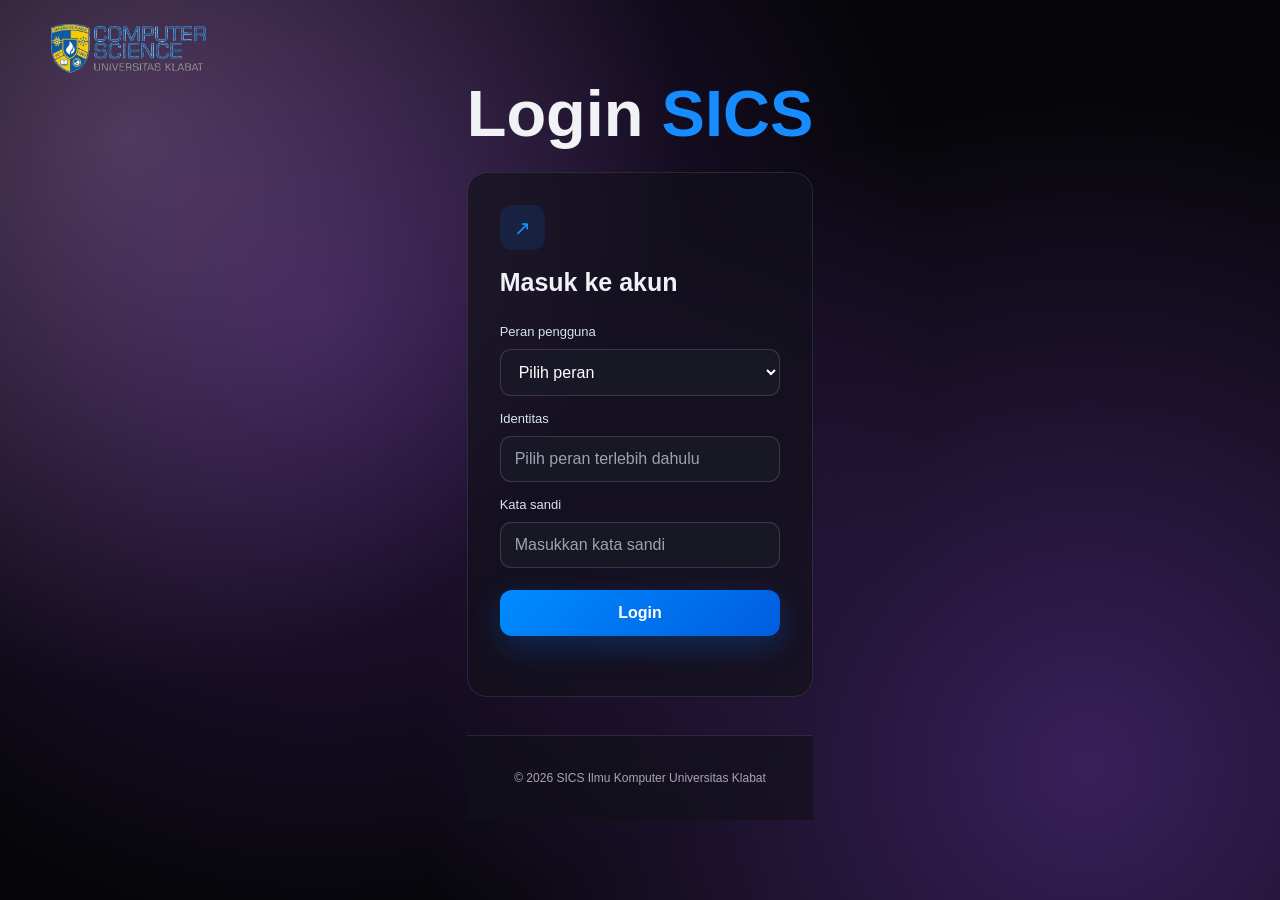
==== agenda-organisasi.html @ 8927d827 "Publish Web Design project Co-authored-by: Copilot <223556219+Copilot@users.noreply.github.com>" ====
<!DOCTYPE html>
<html lang="id">
<head>
    <meta charset="UTF-8">
    <meta name="viewport" content="width=device-width, initial-scale=1.0">
    <meta name="description" content="Agenda internal khusus Officer dan Pengurus CSSA FILKOM UNKLAB.">
    <title>Agenda Internal | CSSA FILKOM UNKLAB</title>
    <link rel="stylesheet" href="style.css">
</head>

<body data-required-roles="pengurus,officer">
    <nav class="navbar">
        <div class="logo-area">
            <div class="logo">
                <img src="images/filkom-logo.png" alt="Logo Computer Science Universitas Klabat">
            </div>
        </div>

        <button class="menu-btn" type="button" aria-label="Buka menu">☰</button>

        <div class="nav-links">
            <a href="officer.html" data-nav-role="officer">Panel Officer</a>
            <a href="pengurus.html" data-nav-role="pengurus">Dashboard</a>
            <a href="agenda-organisasi.html" class="active" data-nav-role="officer,pengurus">Agenda Organisasi</a>
            <a href="pengaduan.html" data-nav-role="officer,pengurus">Pengaduan</a>
            <button class="logout-btn" id="logout-btn" type="button">Keluar</button>
        </div>
    </nav>

    <main class="container">
        <p class="label">AREA INTERNAL ORGANISASI</p>
        <h1>Agenda <span>Internal Organisasi</span></h1>
        <p class="description">
            Agenda internal ini hanya tersedia untuk Officer dan Pengurus Organisasi.
        </p>
        <p class="content-status" data-content-status role="status" aria-live="polite" hidden></p>

        <section class="org-announcements" aria-labelledby="org-agenda-heading">
            <div class="org-announcements-heading">
                <p class="label">AGENDA & RENCANA KERJA</p>
                <h2 id="org-agenda-heading">Rencana Organisasi CSSA</h2>
                <p class="description">
                    Contoh rancangan internal. Agenda dan program berikut belum disahkan; sesuaikan setelah dibahas dan disepakati pengurus.
                </p>
            </div>

            <div class="org-announcements-grid">
                <article class="card org-announcement-card">
                    <span class="date">DRAFT — JADWAL BELUM DITETAPKAN</span>
                    <h3>Rapat Koordinasi Pengurus CSSA</h3>
                    <p>
                        Rencana agenda meliputi evaluasi kegiatan berjalan, laporan tiap divisi, pembagian tanggung jawab, dan persiapan program semester depan. Waktu dan tempat ditentukan melalui koordinasi internal.
                    </p>
                </article>

                <article class="card org-announcement-card">
                    <span class="date">USULAN PROGRAM — BELUM DISETUJUI</span>
                    <h3>Rancangan Program Semester Depan</h3>
                    <p>
                        Usulan awal mencakup workshop pengembangan web atau mobile, sesi belajar bersama dan mentoring pemrograman, serta proyek kolaborasi mahasiswa. Rencana ini perlu ditinjau dan disetujui pengurus.
                    </p>
                </article>

                <article class="card org-announcement-card">
                    <span class="date">KOORDINASI DIVISI</span>
                    <h3>Persiapan Usulan Kegiatan</h3>
                    <p>
                        Setiap divisi dapat menyiapkan tujuan, sasaran peserta, kebutuhan, dan perkiraan anggaran untuk dibahas pada rapat koordinasi. Ini merupakan contoh alur kerja, bukan keputusan resmi organisasi.
                    </p>
                </article>
            </div>
            <div class="org-announcements-grid" data-internal-content hidden></div>
        </section>
    </main>

    <footer>
        © <span id="year"></span> CSSA FILKOM Universitas Klabat
    </footer>

    <script src="script.js"></script>
    <script src="officer-content.js"></script>
</body>
</html>
---- style.css ----
* {
    margin: 0;
    padding: 0;
    box-sizing: border-box;
}

:root {
    --bg: #060609;
    --bg2: #12121a;
    --card: rgba(18, 18, 26, 0.65);
    --blue: #168cff;
    --blue2: #006cff;
    --text: #f0f2f5;
    --muted: #b7b3c2;
    --border: rgba(255, 255, 255, 0.1);
}

body {
    font-family: Arial, Helvetica, sans-serif;
    background-color: #060609;
    background-image:
        radial-gradient(circle at 10% 15%, rgba(212, 165, 215, 0.28) 0%, transparent 40%),
        radial-gradient(circle at 25% 35%, rgba(94, 43, 156, 0.45) 0%, transparent 55%),
        radial-gradient(circle at 85% 85%, rgba(138, 75, 222, 0.38) 0%, transparent 50%);
    background-attachment: fixed;
    background-size: cover;
    color: var(--text);
    min-height: 100vh;
}

/* NAVBAR */

.navbar {
    width: 92%;
    max-width: 1200px;
    margin: 25px auto;
    padding: 13px 18px;
    display: flex;
    align-items: center;
    justify-content: space-between;
    background: var(--card);
    border: 1px solid var(--border);
    border-radius: 18px;
    backdrop-filter: blur(12px);
    box-shadow: 0 15px 50px rgba(0,0,0,.35);
}

.logo-area {
    display: flex;
    align-items: center;
    gap: 12px;
}

.logo {
    width: 120px;
    height: 38px;
    display: flex;
    align-items: center;
    justify-content: center;
}

.logo img {
    display: block;
    width: 100%;
    height: 100%;
    object-fit: contain;
    border-radius: inherit;
}

.logo-text h3 {
    font-size: 16px;
}

.logo-text p {
    font-size: 10px;
    color: #b7b3c2;
    margin-top: 3px;
}

.nav-links {
    display: flex;
    align-items: center;
    gap: 5px;
}

.nav-links a {
    color: #c5d0df;
    text-decoration: none;
    padding: 11px 15px;
    border-radius: 12px;
    font-size: 13px;
    transition: .3s;
}

.nav-links a:hover,
.nav-links a.active {
    background: rgba(0, 119, 255, .18);
    color: #2d9bff;
}

.complaint-btn {
    background: linear-gradient(135deg, #006eff, #0752bb);
    color: white;
    padding: 12px 17px;
    border-radius: 12px;
    text-decoration: none;
    font-size: 12px;
    box-shadow: 0 8px 25px rgba(0,110,255,.25);
}

.logout-btn {
    padding: 11px 15px;
    border: 1px solid rgba(255, 112, 112, .25);
    border-radius: 12px;
    background: rgba(190, 45, 65, .16);
    color: #ffb2b8;
    font: inherit;
    font-size: 13px;
    cursor: pointer;
    transition: .3s;
}

.logout-btn:hover {
    background: rgba(190, 45, 65, .3);
    color: white;
}

/* CONTAINER */

.container {
    width: 88%;
    max-width: 1120px;
    margin: 60px auto;
}

.label {
    color: #168cff;
    font-size: 12px;
    font-weight: bold;
    letter-spacing: 1px;
    margin-bottom: 12px;
}

h1 {
    font-size: clamp(38px, 6vw, 65px);
    line-height: 1.05;
    margin-bottom: 20px;
}

h1 span {
    color: #168cff;
}

h2 {
    font-size: 32px;
    margin-bottom: 15px;
}

h3 {
    margin-bottom: 8px;
}

.description {
    max-width: 680px;
    color: var(--muted);
    line-height: 1.7;
    font-size: 15px;
}

/* BUTTON */

.btn {
    display: inline-block;
    margin-top: 28px;
    padding: 14px 22px;
    border-radius: 12px;
    text-decoration: none;
    color: white;
    background: linear-gradient(135deg, #008cff, #005de0);
    box-shadow: 0 10px 30px rgba(0,120,255,.25);
    transition: .3s;
}

.btn:hover {
    transform: translateY(-3px);
}

/* HERO */

.hero {
    min-height: 70vh;
    display: flex;
    align-items: center;
}

.hero-content {
    max-width: 760px;
}

.hero-card {
    margin-top: 45px;
    padding: 25px;
    border: 1px solid var(--border);
    background: var(--card);
    border-radius: 20px;
}

/* GRID */

.grid {
    display: grid;
    grid-template-columns: repeat(3, 1fr);
    gap: 20px;
    margin-top: 35px;
}

.card {
    background: var(--card);
    border: 1px solid var(--border);
    border-radius: 20px;
    padding: 25px;
    transition: .3s;
}

.navbar,
.hero-card,
.card,
.logo-large,
.philosophy,
.info-item,
.announcement-card,
.news-card,
.information-page .profile-card,
.complaint-page .troubleshooting-accordion,
.complaint-page .complaint-form-card {
    backdrop-filter: blur(12px);
}

.card:hover {
    transform: translateY(-5px);
    border-color: rgba(191, 157, 224, .38);
    box-shadow: 0 15px 40px rgba(0,90,255,.12);
}

.icon {
    width: 45px;
    height: 45px;
    border-radius: 12px;
    background: rgba(0,125,255,.12);
    color: #1592ff;
    display: flex;
    align-items: center;
    justify-content: center;
    margin-bottom: 18px;
    font-size: 20px;
}

.card p {
    color: var(--muted);
    line-height: 1.7;
    font-size: 14px;
}

/* PROFILE */

.profile-box {
    display: grid;
    grid-template-columns: 280px 1fr;
    gap: 25px;
    margin-top: 40px;
}

.logo-large {
    min-height: 350px;
    border-radius: 22px;
    background: var(--card);
    border: 1px solid var(--border);
    display: flex;
    align-items: center;
    justify-content: center;
}

.logo-large img {
    display: block;
    flex: 0 0 auto;
    width: 500px;
    height: auto;
    object-fit: contain;
    transform: rotate(-90deg);
}

.officer-dashboard {
    margin-top: 55px;
}

.officer-welcome {
    padding: 34px;
    background: var(--card);
    border: 1px solid var(--border);
    border-radius: 22px;
    backdrop-filter: blur(12px);
}

.officer-welcome h1 {
    font-size: clamp(34px, 5vw, 54px);
}

.officer-summary-grid,
.officer-links-grid {
    display: grid;
    grid-template-columns: repeat(3, minmax(0, 1fr));
    gap: 18px;
    margin-top: 24px;
}

.officer-summary-card {
    padding: 22px;
    background: var(--card);
    border: 1px solid var(--border);
    border-radius: 18px;
}

.officer-summary-card strong {
    display: block;
    margin: 8px 0;
    color: #ffffff;
    font-size: 34px;
}

.officer-summary-card p,
.officer-summary-card span {
    color: var(--muted);
}

.officer-summary-card p {
    color: #d7e2f0;
    font-weight: bold;
}

.pengurus-dashboard .officer-summary-grid {
    grid-template-columns: repeat(2, minmax(0, 1fr));
}

.officer-management {
    margin-top: 46px;
}

.officer-content-form {
    display: grid;
    gap: 12px;
    max-width: 860px;
    margin-top: 24px;
    padding: 26px;
    background: var(--card);
    border: 1px solid var(--border);
    border-radius: 20px;
}

.officer-content-form label {
    color: #d7e2f0;
    font-weight: bold;
}

.officer-content-form input,
.officer-content-form select,
.officer-content-form textarea {
    width: 100%;
    padding: 13px 15px;
    border: 1px solid var(--border);
    border-radius: 11px;
    background: rgba(6, 6, 9, 0.72);
    color: var(--text);
    font: inherit;
}

.officer-content-form textarea {
    resize: vertical;
    line-height: 1.6;
}

.officer-form-actions {
    display: flex;
    flex-wrap: wrap;
    gap: 10px;
    margin-top: 8px;
}

.officer-form-actions .btn {
    margin-top: 0;
    border: 0;
    font: inherit;
    cursor: pointer;
}

.officer-form-actions [hidden] {
    display: none;
}

.officer-secondary-btn {
    background: rgba(255, 255, 255, 0.12);
    box-shadow: none;
}

.officer-delete-btn {
    background: rgba(190, 45, 65, 0.82);
    box-shadow: none;
}

.officer-content-list {
    display: grid;
    gap: 18px;
    margin-top: 24px;
}

.officer-content-item {
    padding: 24px;
    background: var(--card);
    border: 1px solid var(--border);
    border-radius: 18px;
}

.officer-content-item-body,
.published-content-card p {
    color: var(--muted);
    line-height: 1.7;
    white-space: pre-line;
}

.content-status {
    margin-top: 22px;
    padding: 14px 18px;
    border: 1px solid rgba(22, 140, 255, 0.35);
    border-radius: 12px;
    background: rgba(22, 140, 255, 0.1);
    color: #d7e2f0;
}

.content-status.is-error {
    border-color: rgba(255, 112, 112, 0.4);
    background: rgba(190, 45, 65, 0.14);
    color: #ffb2b8;
}

.published-news-card .news-content {
    min-height: 100%;
}

.officer-action-card {
    display: flex;
    flex-direction: column;
    align-items: flex-start;
}

.officer-action-card .btn {
    margin-top: auto;
}

.officer-note {
    margin-top: 24px;
    padding: 22px;
    background: var(--card);
    border: 1px solid var(--border);
    border-radius: 18px;
    color: var(--muted);
    line-height: 1.7;
}

.officer-note h2 {
    color: var(--text);
    font-size: 20px;
}

.philosophy {
    padding: 35px;
    background: var(--card);
    border: 1px solid var(--border);
    border-radius: 22px;
}

.philosophy-item {
    padding: 20px 0;
    border-bottom: 1px solid var(--border);
}

.philosophy-item:last-child {
    border-bottom: none;
}

/* INFO */

.info-list {
    margin-top: 35px;
    display: grid;
    gap: 18px;
}

.info-item {
    display: flex;
    align-items: center;
    justify-content: space-between;
    padding: 25px;
    background: var(--card);
    border: 1px solid var(--border);
    border-radius: 18px;
}

.info-item p {
    color: var(--muted);
    margin-top: 7px;
}

/* PENGUMUMAN */

.announcement {
    margin-top: 30px;
    display: grid;
    gap: 18px;
}

.announcement-card {
    padding: 25px;
    background: var(--card);
    border: 1px solid var(--border);
    border-radius: 18px;
}

.org-announcements {
    margin-top: 56px;
    padding-top: 34px;
    border-top: 1px solid var(--border);
}

.org-announcements-heading {
    margin-bottom: 24px;
}

.org-announcements-grid {
    display: grid;
    grid-template-columns: repeat(2, minmax(0, 1fr));
    gap: 18px;
    margin-top: 24px;
}

.org-announcement-card {
    padding: 24px;
    background: var(--card);
    border: 1px solid var(--border);
    border-radius: 18px;
}

.org-announcement-card h3 {
    color: var(--text);
    font-size: 19px;
}

.org-announcement-card p {
    color: var(--muted);
    font-size: 14px;
    line-height: 1.7;
}

.date {
    display: inline-block;
    color: #168cff;
    font-size: 12px;
    margin-bottom: 10px;
}

/* BERITA */

.news-grid {
    display: grid;
    grid-template-columns: repeat(2, 1fr);
    gap: 25px;
    margin-top: 35px;
}

.news-card {
    background: var(--card);
    border-radius: 20px;
    overflow: hidden;
    border: 1px solid var(--border);
}

.news-image {
    display: block;
    width: 100%;
    height: 190px;
    object-fit: cover;
}

.news-content {
    padding: 25px;
}

.news-content p {
    color: var(--muted);
    line-height: 1.7;
    font-size: 14px;
    margin-top: 10px;
}

.detail-modal[hidden] {
    display: none;
}

.detail-modal {
    position: fixed;
    inset: 0;
    z-index: 1050;
    display: grid;
    place-items: center;
    padding: 20px;
    opacity: 0;
    transition: opacity .22s ease;
}

.detail-modal.is-visible {
    opacity: 1;
}

.detail-modal-backdrop {
    position: absolute;
    inset: 0;
    background: rgba(3, 3, 8, .78);
    backdrop-filter: blur(6px);
}

.detail-modal-dialog {
    position: relative;
    width: min(640px, 100%);
    max-height: 80vh;
    overflow-y: auto;
    padding: 32px;
    border: 1px solid rgba(255, 255, 255, .14);
    border-radius: 20px;
    background: rgba(18, 18, 26, .94);
    box-shadow: 0 24px 80px rgba(0, 0, 0, .48);
    backdrop-filter: blur(12px);
    transform: translateY(12px) scale(.98);
    transition: transform .22s ease;
}

.detail-modal.is-visible .detail-modal-dialog {
    transform: translateY(0) scale(1);
}

.detail-modal-dialog h2 {
    padding-right: 36px;
    color: #f0f2f5;
}

.detail-modal-dialog p {
    margin-bottom: 0;
    color: var(--muted);
    line-height: 1.75;
}

.detail-modal-close {
    position: absolute;
    top: 14px;
    right: 16px;
    width: 36px;
    height: 36px;
    border: 1px solid var(--border);
    border-radius: 10px;
    background: rgba(255, 255, 255, .06);
    color: #f0f2f5;
    font: inherit;
    font-size: 24px;
    line-height: 1;
    cursor: pointer;
}

.detail-modal-close:focus-visible {
    outline: 2px solid #b99be7;
    outline-offset: 3px;
}

body.detail-modal-open {
    overflow: hidden;
}

@media (prefers-reduced-motion: reduce) {
    .detail-modal,
    .detail-modal-dialog {
        transition: none;
    }
}

/* FOOTER */

footer {
    margin-top: 100px;
    padding: 35px 8%;
    border-top: 1px solid var(--border);
    background: var(--card);
    color: #aaa5b7;
    text-align: center;
    font-size: 13px;
    backdrop-filter: blur(12px);
}

/* MOBILE */

.menu-btn {
    display: none;
    background: none;
    border: none;
    color: white;
    font-size: 25px;
}

@media (max-width: 900px) {

    .navbar {
        position: relative;
    }

    .menu-btn {
        display: block;
    }

    .nav-links {
        display: none;
        position: absolute;
        top: 75px;
        left: 0;
        width: 100%;
        padding: 15px;
        background: var(--card);
        border-radius: 15px;
        flex-direction: column;
    }

    .nav-links.show {
        display: flex;
    }

    .nav-links a {
        width: 100%;
        text-align: center;
    }

    .logout-btn {
        width: 100%;
    }

    .complaint-btn {
        display: none;
    }

    .grid,
    .news-grid,
    .org-announcements-grid {
        grid-template-columns: 1fr;
    }

    .profile-box {
        grid-template-columns: 1fr;
    }

    .logo-large img {
        width: 300px;
    }

    .officer-summary-grid,
    .officer-links-grid {
        grid-template-columns: repeat(2, minmax(0, 1fr));
    }

    .container {
        width: 90%;
    }
}

/* LOGIN */

.login-page {
    display: flex;
    align-items: center;
    justify-content: center;
    padding: 48px 24px;
}

.login-page .site-logo {
    position: fixed;
    top: 24px;
    left: 4%;
    width: 155px;
    height: auto;
    z-index: 2;
}

.login-shell {
    width: 100%;
    max-width: 760px;
}

.login-heading {
    max-width: 520px;
    margin: 0 auto 24px;
    text-align: center;
}

.login-heading h1 {
    margin-bottom: 0;
}

.login-card {
    width: 100%;
    max-width: 520px;
    margin: 0 auto;
    padding: 32px;
}

.login-card h2 {
    margin-bottom: 10px;
    font-size: 25px;
}

.login-form {
    display: grid;
    gap: 10px;
    margin-top: 22px;
}

.login-form label {
    margin-top: 5px;
    color: #d7e2f0;
    font-size: 13px;
}

.login-form input,
.login-form select {
    width: 100%;
    padding: 13px 14px;
    border: 1px solid rgba(255, 255, 255, 0.15);
    border-radius: 11px;
    outline: none;
    background: rgba(25, 25, 38, 0.8);
    color: #ffffff;
    font: inherit;
}

.login-form select {
    color-scheme: dark;
}

.login-form input::placeholder {
    color: #9ca3af;
}

.login-form input:focus,
.login-form select:focus {
    border-color: #b99be7;
    box-shadow: 0 0 0 3px rgba(185, 155, 231, .18);
}

.login-status {
    min-height: 18px;
    color: #ffcf75;
    font-size: 12px;
    line-height: 1.5;
}

.login-submit {
    width: 100%;
    margin-top: 12px;
    border: 0;
    cursor: pointer;
    font: inherit;
    font-weight: bold;
}

.login-submit:hover {
    transform: translateY(-2px);
}

.login-footer {
    margin-top: 38px;
    color: #aaa5b7;
    text-align: center;
    font-size: 12px;
}

@media (max-width: 700px) {
    .login-page {
        align-items: flex-start;
        padding: 32px 18px;
    }

    .login-page .site-logo {
        top: 16px;
        left: 18px;
        width: 130px;
    }

    .login-heading {
        margin: 56px auto 26px;
    }

    .login-card {
        padding: 24px;
    }
}

/* INFORMATION PROFILES */

.information-page .page-intro {
    max-width: 760px;
    margin: 0 auto 52px;
    text-align: center;
}

.information-page .page-intro .description {
    margin: 0 auto;
}

.information-page .info-section-heading {
    margin-bottom: 24px;
}

.information-page .info-section-heading .label {
    margin-bottom: 8px;
}

.information-page .info-section-heading h2 {
    margin-bottom: 0;
}

.information-page .officers-section {
    margin-top: 68px;
}

.information-page .profile-card {
    height: 100%;
    overflow: hidden;
    padding: 0;
    background: var(--card);
    border: 1px solid var(--border);
    color: var(--text);
}

.information-page .profile-photo {
    display: block;
    width: 100%;
    height: 190px;
    object-fit: cover;
    background: var(--card);
    border-bottom: 1px solid var(--border);
}

.information-page .advisor-photo {
    height: 280px;
}

.information-page .profile-card .card-body {
    padding: 24px;
}

.information-page .person-name {
    margin-bottom: 12px;
    color: var(--text);
    font-size: 20px;
}

.information-page .person-details p {
    margin-bottom: 8px;
    color: var(--muted);
    font-size: 14px;
    line-height: 1.6;
}

.information-page .person-details p:last-child {
    margin-bottom: 0;
}

.information-page .person-details strong {
    color: #d7e2f0;
}

.information-page .profile-email {
    color: #55aaff;
    text-decoration: none;
    overflow-wrap: anywhere;
}

.information-page .profile-email:hover {
    color: #91caff;
    text-decoration: underline;
}

@media (max-width: 575.98px) {
    .officer-summary-grid,
    .officer-links-grid {
        grid-template-columns: 1fr;
    }

    .officer-welcome {
        padding: 24px;
    }

    .information-page .page-intro {
        margin-bottom: 38px;
        text-align: left;
    }

    .information-page .officers-section {
        margin-top: 48px;
    }

    .information-page .advisor-photo {
        height: 220px;
    }
}

/* COMPLAINTS */

.complaint-page .complaint-intro {
    max-width: 760px;
    margin: 0 auto 48px;
    text-align: center;
}

.complaint-page .complaint-intro .description {
    margin: 0 auto;
}

.complaint-page .complaint-section-heading {
    margin-bottom: 22px;
}

.complaint-page .complaint-section-heading .label {
    margin-bottom: 8px;
}

.complaint-page .complaint-section-heading h2 {
    margin-bottom: 8px;
}

.complaint-page .complaint-section-heading .description {
    margin-bottom: 0;
}

.complaint-page .troubleshooting-accordion {
    --bs-accordion-bg: rgba(18, 18, 26, 0.65);
    --bs-accordion-color: #f0f2f5;
    --bs-accordion-border-color: rgba(255, 255, 255, 0.1);
    --bs-accordion-btn-bg: rgba(18, 18, 26, 0.65);
    --bs-accordion-btn-color: #ffffff;
    --bs-accordion-active-bg: rgba(113, 79, 159, .25);
    --bs-accordion-active-color: #ffffff;
    --bs-accordion-btn-focus-box-shadow: 0 0 0 .2rem rgba(22,140,255,.2);
}

.complaint-page .accordion-button {
    font-weight: 600;
}

.complaint-page .accordion-button::after {
    filter: brightness(0) invert(1);
}

.complaint-page .accordion-body {
    color: var(--muted);
    line-height: 1.7;
}

.complaint-page .accordion-body ul {
    display: grid;
    gap: 8px;
    margin-bottom: 0;
    padding-left: 20px;
}

.complaint-page kbd {
    background: #171320;
}

.complaint-page .report-section {
    margin-top: 68px;
}

.complaint-page .complaint-form-card {
    padding: 30px;
    background: var(--card);
    border: 1px solid var(--border);
    color: var(--text);
}

.complaint-form-card > form {
    transition: opacity .32s ease, transform .32s ease;
}

.complaint-form-card > form.is-hiding {
    opacity: 0;
    transform: translateY(-8px);
    pointer-events: none;
}

.complaint-form-card > form.is-restoring {
    opacity: 0;
    transform: translateY(8px);
}

.complaint-success[hidden] {
    display: none;
}

.complaint-success {
    display: flex;
    flex-direction: column;
    align-items: center;
    gap: 14px;
    padding: 32px 16px;
    text-align: center;
    opacity: 0;
    transform: translateY(10px) scale(.98);
    transition: opacity .35s ease, transform .35s ease;
}

.complaint-success.is-visible {
    opacity: 1;
    transform: translateY(0) scale(1);
}

.complaint-success-icon {
    display: flex;
    width: 58px;
    height: 58px;
    align-items: center;
    justify-content: center;
    border: 1px solid rgba(164, 232, 195, .28);
    border-radius: 50%;
    background: rgba(67, 151, 105, .16);
    color: #a4e8c3;
    font-size: 30px;
    font-weight: 700;
}

.complaint-success h3 {
    color: #f0f2f5;
}

.complaint-success .description {
    max-width: 560px;
    margin-bottom: 0;
}

.complaint-success .btn {
    margin-top: 4px;
}

@media (prefers-reduced-motion: reduce) {
    .complaint-form-card > form,
    .complaint-success {
        transition: none;
    }
}

.complaint-page .form-label {
    margin-bottom: 8px;
    color: #d7e2f0;
    font-size: 14px;
    font-weight: 600;
}

.complaint-page .form-control,
.complaint-page .form-select {
    border: 1px solid rgba(255, 255, 255, 0.15);
    background-color: rgba(25, 25, 38, 0.8);
    color: #ffffff;
}

.complaint-page .form-control::placeholder {
    color: #9ca3af;
}

.complaint-page .form-control:focus,
.complaint-page .form-select:focus {
    border-color: #168cff;
    background-color: rgba(25, 25, 38, 0.8);
    color: #ffffff;
    box-shadow: 0 0 0 .2rem rgba(22,140,255,.18);
}

.complaint-page .form-select option {
    background: #12121a;
    color: #ffffff;
}

.complaint-page .form-text {
    color: var(--muted);
}

.complaint-page .complaint-submit {
    margin-top: 0;
    border: 0;
}

@media (max-width: 575.98px) {
    .complaint-page .complaint-intro {
        margin-bottom: 36px;
        text-align: left;
    }

    .complaint-page .report-section {
        margin-top: 48px;
    }

    .complaint-page .complaint-form-card {
        padding: 20px;
    }
}

/* STAGGERED PAGE ENTRANCE */

.page-motion-enter {
    animation: page-motion-enter .62s cubic-bezier(.22, 1, .36, 1) both;
    animation-delay: var(--page-motion-delay, 0ms);
}

@keyframes page-motion-enter {
    from {
        opacity: 0;
        transform: translateY(9px);
    }

    to {
        opacity: 1;
        transform: translateY(0);
    }
}

body.is-leaving-page .navbar,
body.is-leaving-page main {
    animation: page-motion-leave .3s cubic-bezier(.4, 0, .2, 1) both;
    pointer-events: none;
}

@keyframes page-motion-leave {
    to {
        opacity: 0;
        transform: translateY(-4px);
    }
}

.fade-in-up {
    opacity: 0;
    transform: translateY(14px);
    transition:
        opacity .58s cubic-bezier(.22, 1, .36, 1),
        transform .58s cubic-bezier(.22, 1, .36, 1);
    transition-delay: var(--entrance-delay, 0ms);
}

.fade-in-up.is-visible {
    opacity: 1;
    transform: translateY(0);
}

.fade-in-up.card {
    transition:
        opacity .58s cubic-bezier(.22, 1, .36, 1),
        transform .58s cubic-bezier(.22, 1, .36, 1),
        border-color .3s,
        box-shadow .3s;
    transition-delay:
        var(--entrance-delay, 0ms),
        var(--entrance-delay, 0ms),
        0ms,
        0ms;
}

.fade-in-up.card.is-visible:hover {
    transform: translateY(-5px);
    transition-delay: 0ms;
}

.nav-links.show > * {
    opacity: 0;
    transform: translateY(16px);
    transition:
        opacity .52s ease-out,
        transform .52s ease-out,
        background-color .3s,
        color .3s;
    transition-delay: var(--menu-delay, 0ms);
}

.nav-links.show > *.is-visible {
    opacity: 1;
    transform: translateY(0);
}

@media (prefers-reduced-motion: reduce) {
    .page-motion-enter,
    body.is-leaving-page .navbar,
    body.is-leaving-page main {
        animation: none;
    }

    .fade-in-up,
    .fade-in-up.card,
    .nav-links.show > * {
        opacity: 1;
        transform: none;
        transition: none;
        transition-delay: 0ms;
    }

    .fade-in-up.card.is-visible:hover {
        transform: none;
    }
}

.login-page.is-transitioning .login-card.fade-in-up {
    opacity: 0;
    transform: translateY(8px) scale(.97);
    transition: opacity .42s ease, transform .42s cubic-bezier(.22, 1, .36, 1);
    transition-delay: 0ms;
    pointer-events: none;
}

@media (prefers-reduced-motion: reduce) {
    .login-page.is-transitioning .login-card.fade-in-up {
        transition: none;
    }
}
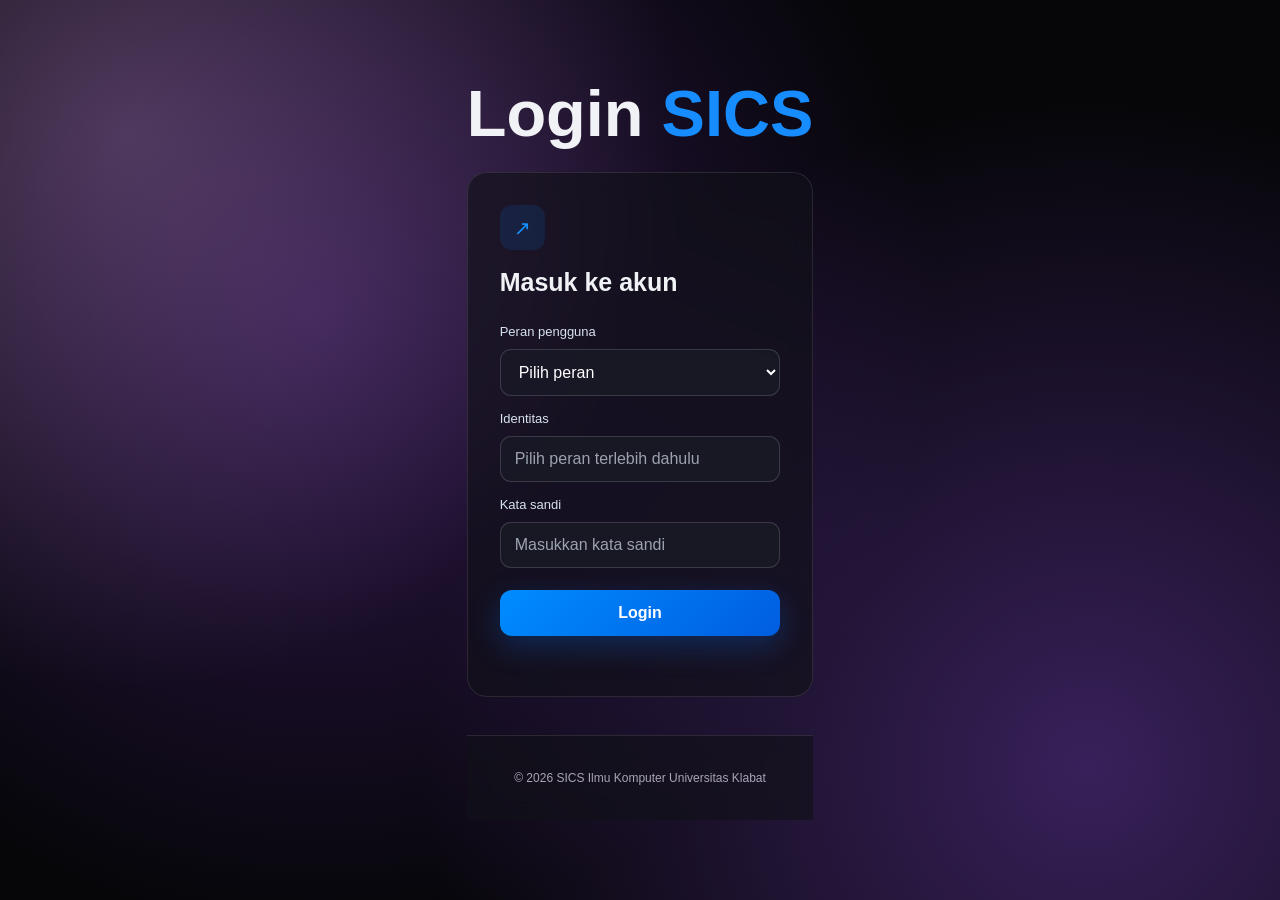
==== commit 82dfc9ee: "Improve mobile layout and navigation Add responsive breakpoints and accessible mobile navigation, up" ====
--- a/agenda-organisasi.html
+++ b/agenda-organisasi.html
@@ -12,7 +12,7 @@
     <nav class="navbar">
         <div class="logo-area">
             <div class="logo">
-                <img src="images/filkom-logo.png" alt="Logo Computer Science Universitas Klabat">
+                <img src="images/filkom-logo.png" alt="Logo Computer Science dengan motto Iustus Veritas Scientia">
             </div>
         </div>
 
--- a/style.css
+++ b/style.css
@@ -283,10 +283,10 @@
 .logo-large img {
     display: block;
     flex: 0 0 auto;
-    width: 500px;
+    width: 220px;
+    max-width: 100%;
     height: auto;
     object-fit: contain;
-    transform: rotate(-90deg);
 }
 
 .officer-dashboard {
@@ -761,7 +761,7 @@
     }
 
     .logo-large img {
-        width: 300px;
+        width: 220px;
     }
 
     .officer-summary-grid,
@@ -1327,4 +1327,325 @@
     .login-page.is-transitioning .login-card.fade-in-up {
         transition: none;
     }
+}
+
+/* RESPONSIVE MOBILE LAYOUT */
+
+@media (max-width: 900px) {
+    .navbar {
+        z-index: 1000;
+    }
+
+    .menu-btn {
+        display: inline-flex;
+        width: 44px;
+        height: 44px;
+        flex: 0 0 44px;
+        align-items: center;
+        justify-content: center;
+        border: 1px solid var(--border);
+        border-radius: 12px;
+        background: rgba(255, 255, 255, 0.06);
+        cursor: pointer;
+        line-height: 1;
+    }
+
+    .menu-btn:focus-visible {
+        outline: 2px solid #b99be7;
+        outline-offset: 3px;
+    }
+
+    .nav-links {
+        top: calc(100% + 10px);
+        right: 0;
+        left: 0;
+        width: 100%;
+        max-height: calc(100vh - 120px);
+        max-height: calc(100dvh - 120px);
+        gap: 4px;
+        overflow-y: auto;
+        overscroll-behavior: contain;
+        padding: 12px;
+        border: 1px solid var(--border);
+        background: rgba(18, 18, 26, 0.96);
+        box-shadow: 0 18px 44px rgba(0, 0, 0, 0.42);
+        z-index: 1001;
+    }
+
+    .nav-links a,
+    .nav-links .logout-btn,
+    .nav-links .complaint-btn {
+        display: flex;
+        width: 100%;
+        min-height: 44px;
+        align-items: center;
+        justify-content: flex-start;
+        text-align: left;
+    }
+
+    .nav-links .complaint-btn {
+        display: flex;
+    }
+}
+
+@media (max-width: 700px) {
+    .navbar {
+        width: calc(100% - 32px);
+        margin: 16px auto;
+        padding: 9px 11px;
+        border-radius: 15px;
+    }
+
+    .logo-area {
+        min-width: 0;
+    }
+
+    .logo {
+        width: 112px;
+        height: 36px;
+    }
+
+    .container {
+        width: calc(100% - 32px);
+        margin-top: 38px;
+        margin-bottom: 38px;
+    }
+
+    .hero {
+        min-height: 0;
+        align-items: flex-start;
+        padding-top: 42px;
+        padding-bottom: 32px;
+    }
+
+    h1 {
+        font-size: clamp(2rem, 9.5vw, 3rem);
+        line-height: 1.1;
+        overflow-wrap: anywhere;
+    }
+
+    h2 {
+        font-size: clamp(1.35rem, 6vw, 1.75rem);
+        line-height: 1.25;
+        overflow-wrap: anywhere;
+    }
+
+    h3 {
+        font-size: 1.1rem;
+        line-height: 1.35;
+        overflow-wrap: anywhere;
+    }
+
+    .label {
+        font-size: 11px;
+        line-height: 1.5;
+        letter-spacing: 0.08em;
+    }
+
+    .description {
+        font-size: 14px;
+        line-height: 1.7;
+        overflow-wrap: anywhere;
+    }
+
+    .grid,
+    .news-grid,
+    .org-announcements-grid {
+        gap: 16px;
+        margin-top: 24px;
+    }
+
+    .card,
+    .announcement-card,
+    .org-announcement-card,
+    .news-content {
+        padding: 19px;
+    }
+
+    .btn,
+    .logout-btn {
+        min-height: 44px;
+    }
+
+    .profile-box {
+        gap: 16px;
+        margin-top: 26px;
+    }
+
+    .logo-large {
+        min-height: 250px;
+        overflow: hidden;
+    }
+
+    .logo-large img {
+        width: min(78vw, 220px);
+        max-width: 100%;
+    }
+
+    .philosophy {
+        padding: 22px;
+    }
+
+    .info-item {
+        flex-wrap: wrap;
+        gap: 16px;
+        padding: 19px;
+    }
+
+    .info-item > * {
+        min-width: 0;
+    }
+
+    .officer-dashboard {
+        margin-top: 36px;
+    }
+
+    .officer-welcome {
+        padding: 22px;
+    }
+
+    .officer-summary-grid,
+    .officer-links-grid {
+        grid-template-columns: 1fr;
+        gap: 14px;
+    }
+
+    .officer-content-form {
+        width: 100%;
+        padding: 19px;
+    }
+
+    .officer-content-form input,
+    .officer-content-form select,
+    .officer-content-form textarea {
+        min-width: 0;
+        font-size: 16px;
+    }
+
+    .officer-content-item {
+        min-width: 0;
+        padding: 19px;
+    }
+
+    .officer-form-actions {
+        flex-direction: column;
+    }
+
+    .officer-form-actions .btn {
+        width: 100%;
+    }
+
+    .org-announcements {
+        margin-top: 38px;
+        padding-top: 26px;
+    }
+
+    .org-announcements-heading {
+        margin-bottom: 18px;
+    }
+
+    .news-image {
+        height: 170px;
+    }
+
+    .news-content h2 {
+        font-size: 1.25rem;
+    }
+
+    .detail-modal {
+        padding: 12px;
+    }
+
+    .detail-modal-dialog {
+        max-height: 85vh;
+        max-height: 85dvh;
+        padding: 24px 20px;
+    }
+
+    .complaint-page .complaint-form-card {
+        padding: 19px;
+    }
+
+    .complaint-page .accordion-button {
+        gap: 10px;
+        padding: 14px;
+        font-size: 14px;
+        text-align: left;
+    }
+
+    .complaint-page .accordion-body {
+        padding: 14px;
+        font-size: 14px;
+    }
+
+    footer {
+        margin-top: 60px;
+        padding: 26px 16px;
+        line-height: 1.6;
+    }
+
+    .login-page {
+        padding: 26px 16px;
+    }
+
+    .login-page .site-logo {
+        top: 14px;
+        left: 16px;
+        width: 118px;
+    }
+
+    .login-heading {
+        margin-top: 58px;
+    }
+
+    .login-card {
+        padding: 19px;
+    }
+
+    .login-form input,
+    .login-form select {
+        min-height: 46px;
+        font-size: 16px;
+    }
+
+    .login-footer {
+        margin-top: 26px;
+        line-height: 1.6;
+    }
+}
+
+@media (max-width: 380px) {
+    .navbar,
+    .container {
+        width: calc(100% - 24px);
+    }
+
+    .nav-links {
+        padding: 10px;
+    }
+
+    .nav-links a,
+    .nav-links .logout-btn,
+    .nav-links .complaint-btn {
+        padding: 10px 12px;
+        font-size: 13px;
+    }
+
+    .container {
+        margin-top: 30px;
+        margin-bottom: 30px;
+    }
+
+    .card,
+    .announcement-card,
+    .org-announcement-card,
+    .news-content,
+    .officer-welcome,
+    .officer-content-form {
+        padding: 16px;
+    }
+
+    .login-card {
+        padding: 16px;
+    }
 }
